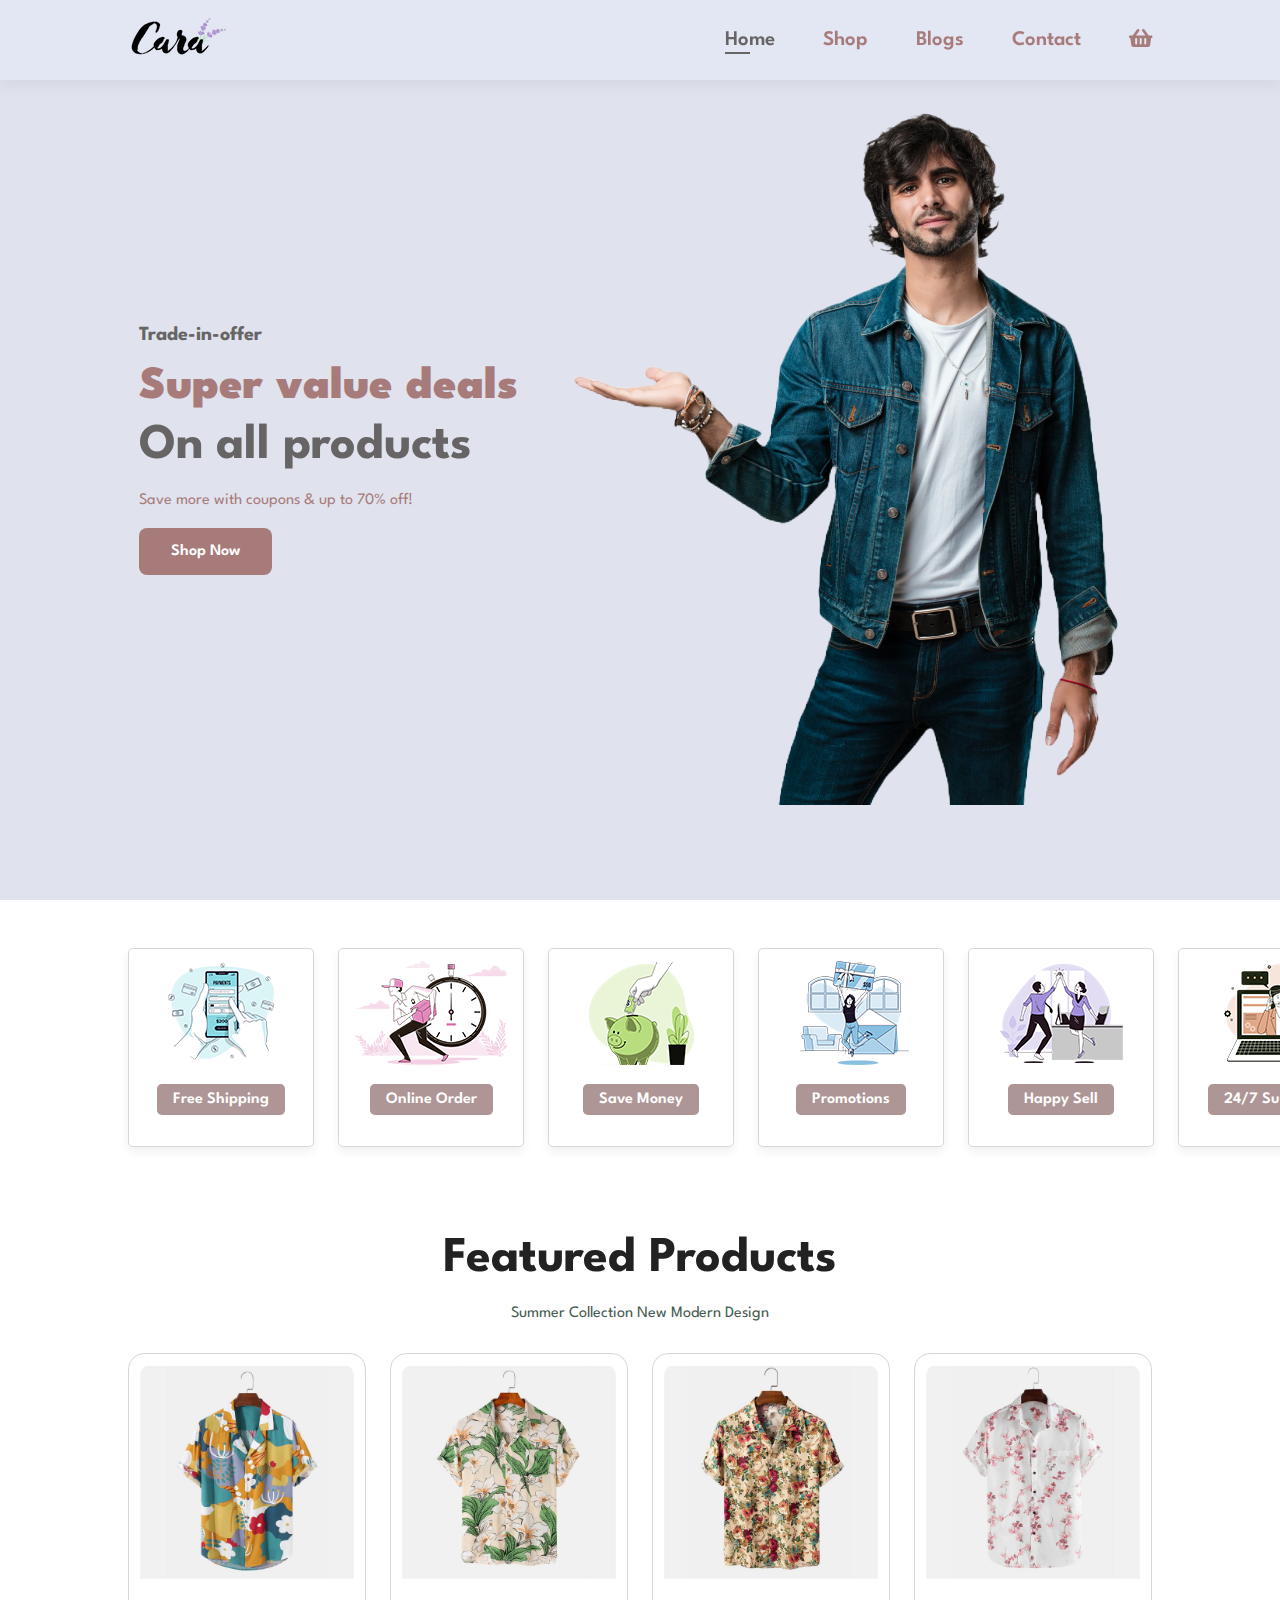
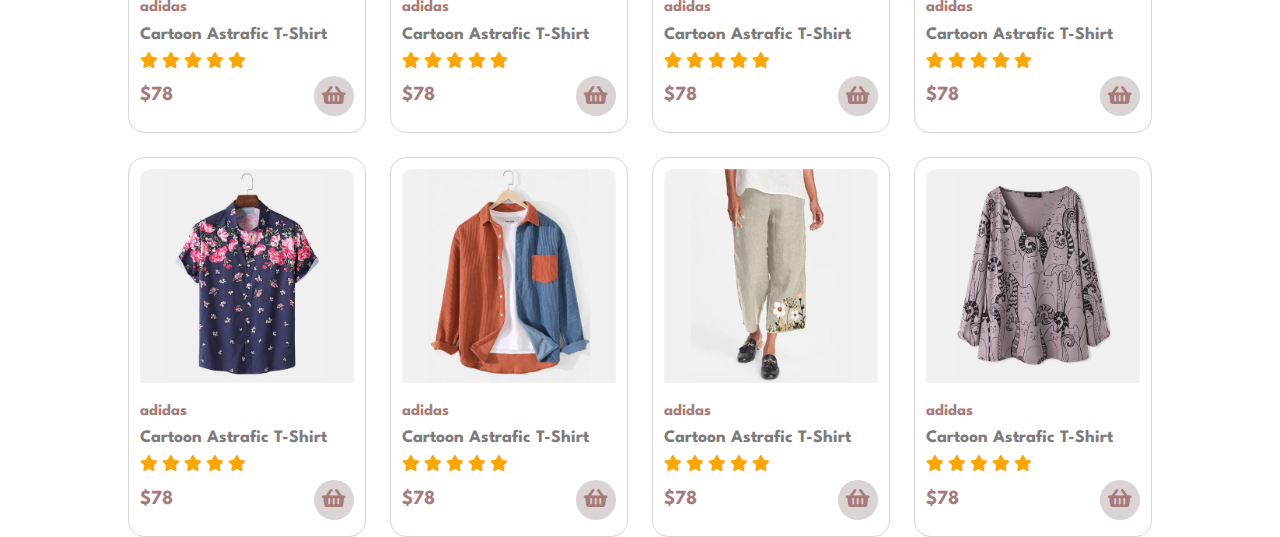
==== index.html @ 62808b03 "home page 50% design done" ====
<!DOCTYPE html>
<html lang="en">
  <head>
    <meta charset="UTF-8" />
    <meta name="viewport" content="width=device-width, initial-scale=1.0" />
    <title>Fancy Clothe</title>
    <link
      rel="stylesheet"
      href="https://use.fontawesome.com/releases/v5.15.4/css/all.css"
    />
    <link rel="stylesheet" href="style.css" />
  </head>
  <body>
    <nav id="navbar">
     <div class="navbar container"> <a href="index.html">
        <img class="logo" src="img/logo.png" alt="logo" />
      </a>
      <ul id="menu-items" class="menu-items">
        <li>
          <a class="active" href="index.html">Home</a>
        </li>
        <li>
          <a href="shop.html">Shop</a>
        </li>
        <li>
          <a href="blogs.html">Blogs</a>
        </li>
        <li>
          <a href="contact.html">Contact</a>
        </li>
        <li>
          <a href="cart.html"">
            <i class="fa fa-shopping-basket" aria-hidden="true">
            </i>
          </a>
        </li>
      </ul></div>
    </nav>
    <!-- Hero -->
    <section id="hero">
     <div class="hero container">
       <div class="hero-content">
        <h4>Trade-in-offer</h4>
        <h2>Super value deals</h2>
        <h1>On all products</h1>
        <p>Save more with coupons & up to 70% off!</p>
        <button>Shop Now</button>
      </div>
      <div class="hero-img">
        <img src="img/hero4.png" alt="">
      </div>
     </div>
    </section>

    <!-- Feature -->
    <section id="features" class="container">
      <div class="card">
        <img src="img/features/f1.png" alt="" srcset="">
        <p>Free Shipping</p>
      </div>
      <div class="card">
        <img src="img/features/f2.png" alt="" srcset="">
        <p>Online Order</p>
      </div>
      <div class="card">
        <img src="img/features/f3.png" alt="" srcset="">
        <p>Save Money</p>
      </div>
      <div class="card">
        <img src="img/features/f4.png" alt="" srcset="">
        <p>Promotions</p>
      </div>
      <div class="card">
        <img src="img/features/f5.png" alt="" srcset="">
        <p>Happy Sell</p>
      </div>
      <div class="card">
        <img src="img/features/f6.png" alt="" srcset="">
        <p>24/7 Support</p>
      </div>
    </section>

    <!-- features products -->
     <section id="featured-products" class="container">
      <h1>Featured Products</h1>
      <p>Summer Collection New Modern Design</p>
      <div class="products">
        <div class="product-card">
          <img src="img/products/f1.jpg" alt="" srcset="">
          <div class="details">
            <span>adidas</span>
            <h5>Cartoon Astrafic T-Shirt</h5>
            <div class="star">
              <i class="fas fa-star"></i>
              <i class="fas fa-star"></i>
              <i class="fas fa-star"></i>
              <i class="fas fa-star"></i>
              <i class="fas fa-star"></i>
            </div>
            <div class="price-addToCard">
              <h4>$78</h4>
              <a href="#"><i class="fa fa-shopping-basket"></i></a>
            </div>
          </div>
          
        </div>
        <div class="product-card">
          <img src="img/products/f2.jpg" alt="" srcset="">
          <div class="details">
            <span>adidas</span>
            <h5>Cartoon Astrafic T-Shirt</h5>
            <div class="star">
              <i class="fas fa-star"></i>
              <i class="fas fa-star"></i>
              <i class="fas fa-star"></i>
              <i class="fas fa-star"></i>
              <i class="fas fa-star"></i>
            </div>
            <div class="price-addToCard">
              <h4>$78</h4>
              <a href="#"><i class="fa fa-shopping-basket"></i></a>
            </div>
          </div>
          
        </div>
        <div class="product-card">
          <img src="img/products/f3.jpg" alt="" srcset="">
          <div class="details">
            <span>adidas</span>
            <h5>Cartoon Astrafic T-Shirt</h5>
            <div class="star">
              <i class="fas fa-star"></i>
              <i class="fas fa-star"></i>
              <i class="fas fa-star"></i>
              <i class="fas fa-star"></i>
              <i class="fas fa-star"></i>
            </div>
            <div class="price-addToCard">
              <h4>$78</h4>
              <a href="#"><i class="fa fa-shopping-basket"></i></a>
            </div>
          </div>
          
        </div>
        <div class="product-card">
          <img src="img/products/f4.jpg" alt="" srcset="">
          <div class="details">
            <span>adidas</span>
            <h5>Cartoon Astrafic T-Shirt</h5>
            <div class="star">
              <i class="fas fa-star"></i>
              <i class="fas fa-star"></i>
              <i class="fas fa-star"></i>
              <i class="fas fa-star"></i>
              <i class="fas fa-star"></i>
            </div>
            <div class="price-addToCard">
              <h4>$78</h4>
              <a href="#"><i class="fa fa-shopping-basket"></i></a>
            </div>
          </div>
          
        </div>
        <div class="product-card">
          <img src="img/products/f5.jpg" alt="" srcset="">
          <div class="details">
            <span>adidas</span>
            <h5>Cartoon Astrafic T-Shirt</h5>
            <div class="star">
              <i class="fas fa-star"></i>
              <i class="fas fa-star"></i>
              <i class="fas fa-star"></i>
              <i class="fas fa-star"></i>
              <i class="fas fa-star"></i>
            </div>
            <div class="price-addToCard">
              <h4>$78</h4>
              <a href="#"><i class="fa fa-shopping-basket"></i></a>
            </div>
          </div>
          
        </div>
        <div class="product-card">
          <img src="img/products/f6.jpg" alt="" srcset="">
          <div class="details">
            <span>adidas</span>
            <h5>Cartoon Astrafic T-Shirt</h5>
            <div class="star">
              <i class="fas fa-star"></i>
              <i class="fas fa-star"></i>
              <i class="fas fa-star"></i>
              <i class="fas fa-star"></i>
              <i class="fas fa-star"></i>
            </div>
            <div class="price-addToCard">
              <h4>$78</h4>
              <a href="#"><i class="fa fa-shopping-basket"></i></a>
            </div>
          </div>
          
        </div>
        <div class="product-card">
          <img src="img/products/f7.jpg" alt="" srcset="">
          <div class="details">
            <span>adidas</span>
            <h5>Cartoon Astrafic T-Shirt</h5>
            <div class="star">
              <i class="fas fa-star"></i>
              <i class="fas fa-star"></i>
              <i class="fas fa-star"></i>
              <i class="fas fa-star"></i>
              <i class="fas fa-star"></i>
            </div>
            <div class="price-addToCard">
              <h4>$78</h4>
              <a href="#"><i class="fa fa-shopping-basket"></i></a>
            </div>
          </div>
          
        </div>
        <div class="product-card">
          <img src="img/products/f8.jpg" alt="" srcset="">
          <div class="details">
            <span>adidas</span>
            <h5>Cartoon Astrafic T-Shirt</h5>
            <div class="star">
              <i class="fas fa-star"></i>
              <i class="fas fa-star"></i>
              <i class="fas fa-star"></i>
              <i class="fas fa-star"></i>
              <i class="fas fa-star"></i>
            </div>
            <div class="price-addToCard">
              <h4>$78</h4>
              <a href="#"><i class="fa fa-shopping-basket"></i></a>
            </div>
          </div>
          
        </div>
      </div>
     </section>
     


    <script src="script.js"></script>
  </body>
</html>
---- style.css ----
@import url("https://fonts.googleapis.com/css2?family=Spartan:wght@100;200;300;400;500;600;700;800;900&display=swap");

:root {
  --lg-weight: 80%;
  --md-weight: 88%;
  --sm-weight: 96%;
}

* {
  margin: 0;
  padding: 0;
  box-sizing: border-box;
  font-family: "Spartan", sans-serif;
}

html {
  scroll-behavior: smooth;
}

/* Global Styles */

h1 {
  font-size: 50px;
  line-height: 64px;
  color: #222;
}

h2 {
  font-size: 46px;
  line-height: 54px;
  color: #222;
}

h4 {
  font-size: 20px;
  color: #222;
}

h6 {
  font-weight: 700;
  font-size: 12px;
}

p {
  font-size: 16px;
  color: #465b52;
  margin: 15px 0 20px 0;
}
a {
  text-decoration: none;
}
li {
  list-style: none;
  cursor: pointer;
}

body {
  width: 100%;
}

.container {
  width: var(--lg-weight);
  margin: auto;
}

/* Navbar Styles Start */
#navbar {
  position: fixed;
  top: 0;
  left: 0;
  width: 100%;
  z-index: 999;
  background: #e3e6f3;
  box-shadow: 0 5px 15px rgba(0, 0, 0, 0.06);
}
.navbar {
  display: flex;
  align-items: center;
  justify-content: space-between;
  height: 5rem;
}
.navbar .menu-items {
  display: flex;
  align-items: center;
  justify-content: center;
  gap: 3rem;
}
.menu-items li a {
  font-size: 1.3rem;
  font-weight: 600;
  color: #a87b7b;
  transition: 0.5s ease;
  position: relative;
}
.menu-items li a:hover,
.menu-items li a.active {
  color: #666464;
}
.menu-items li a.active::after,
.menu-items li a:hover::after {
  content: "";
  width: 50%;
  height: 2px;
  background: #666464;
  position: absolute;
  bottom: -4px;
  left: 0;
}

/* Navbar Styles End */

/* Hero Styles Start */
#hero {
  background: #e0e3ee;
}
.hero {
  display: flex;
  align-items: center;
  justify-content: space-around;
  height: 100vh;
}
.hero-content h4 {
  color: #666464;
}
.hero-content h2 {
  color: #a87b7b;
  font-weight: 900;
  margin-top: 1rem;
}
.hero-content h1 {
  color: #666464;
  font-weight: 700;
}
.hero-content p {
  color: #a87b7b;
}
.hero-content button {
  background: #a87b7b;
  color: #fff;
  padding: 1rem 2rem;
  border: none;
  outline: none;
  border-radius: 0.5rem;
  font-size: 1rem;
  font-weight: 600;
  cursor: pointer;
}
/* Hero Styles End */

/* features Styles start */

/* #features {
  display: flex;
  align-items: center;
  justify-content: space-between;
  margin-top: 3rem;
} */

#features {
  display: grid;
  grid-template-columns: repeat(6, 1fr);
  align-items: center;
  margin-top: 3rem;
  gap: 1.5rem;
}

.card {
  border: #dad4d4 1px solid;
  padding: 0.7rem 1rem;
  border-radius: 0.3rem;
  box-shadow: 0 5px 10px rgba(0, 0, 0, 0.06);
  text-align: center;
}

.card:hover {
  background: #a87b7b;
  transition: 0.7s ease-in-out;
  box-shadow: none;
}

.card p {
  background: #af9696;
  padding: 0.5rem 1rem;
  color: #fff;
  font-weight: 600;
  border-radius: 0.3rem;
  display: inline-block;
}

/* features Styles End */

/* features products  start*/
#featured-products {
  margin-top: 5rem;
  text-align: center;
}
#featured-products .products {
  display: grid;
  grid-template-columns: repeat(4, 1fr);
  gap: 1.5rem;
  margin-top: 2rem;
}

#featured-products .product-card {
  border: 1px solid #dad4d4;
  border-radius: 1rem;
}
#featured-products .product-card:hover {
  box-shadow: 0 5px 10px rgba(0, 0, 0, 0.06);
}
#featured-products .product-card img {
  width: 100%;
  padding: 0.7rem;
  border-radius: 1.3rem 1.3rem 0 0;
}
.product-card .details {
  text-align: start;
  padding: 0 0.7rem 1rem;
  line-height: 1.7rem;
}
.product-card .details span {
  color: #a87b7b;
  font-size: 1rem;
  font-weight: 700;
}
.product-card .details h5 {
  color: #7e7b7b;
  font-size: 1.1rem;
  font-weight: 700;
}
.product-card .details .star {
  color: orange;
}
.product-card .details .price-addToCard {
  display: flex;
  justify-content: space-between;
  align-items: center;
  font-size: 1.3rem;
}
.product-card .details .price-addToCard h4 {
  color: #a87b7b;
}
.product-card .details .price-addToCard a i {
  background: #dad4d4;
  color: #a87b7b;
  padding: 1rem;
  width: 2.5rem;
  height: 2.5rem;
  display: grid;
  place-content: center;
  border-radius: 50%;
}

/* features products  end*/
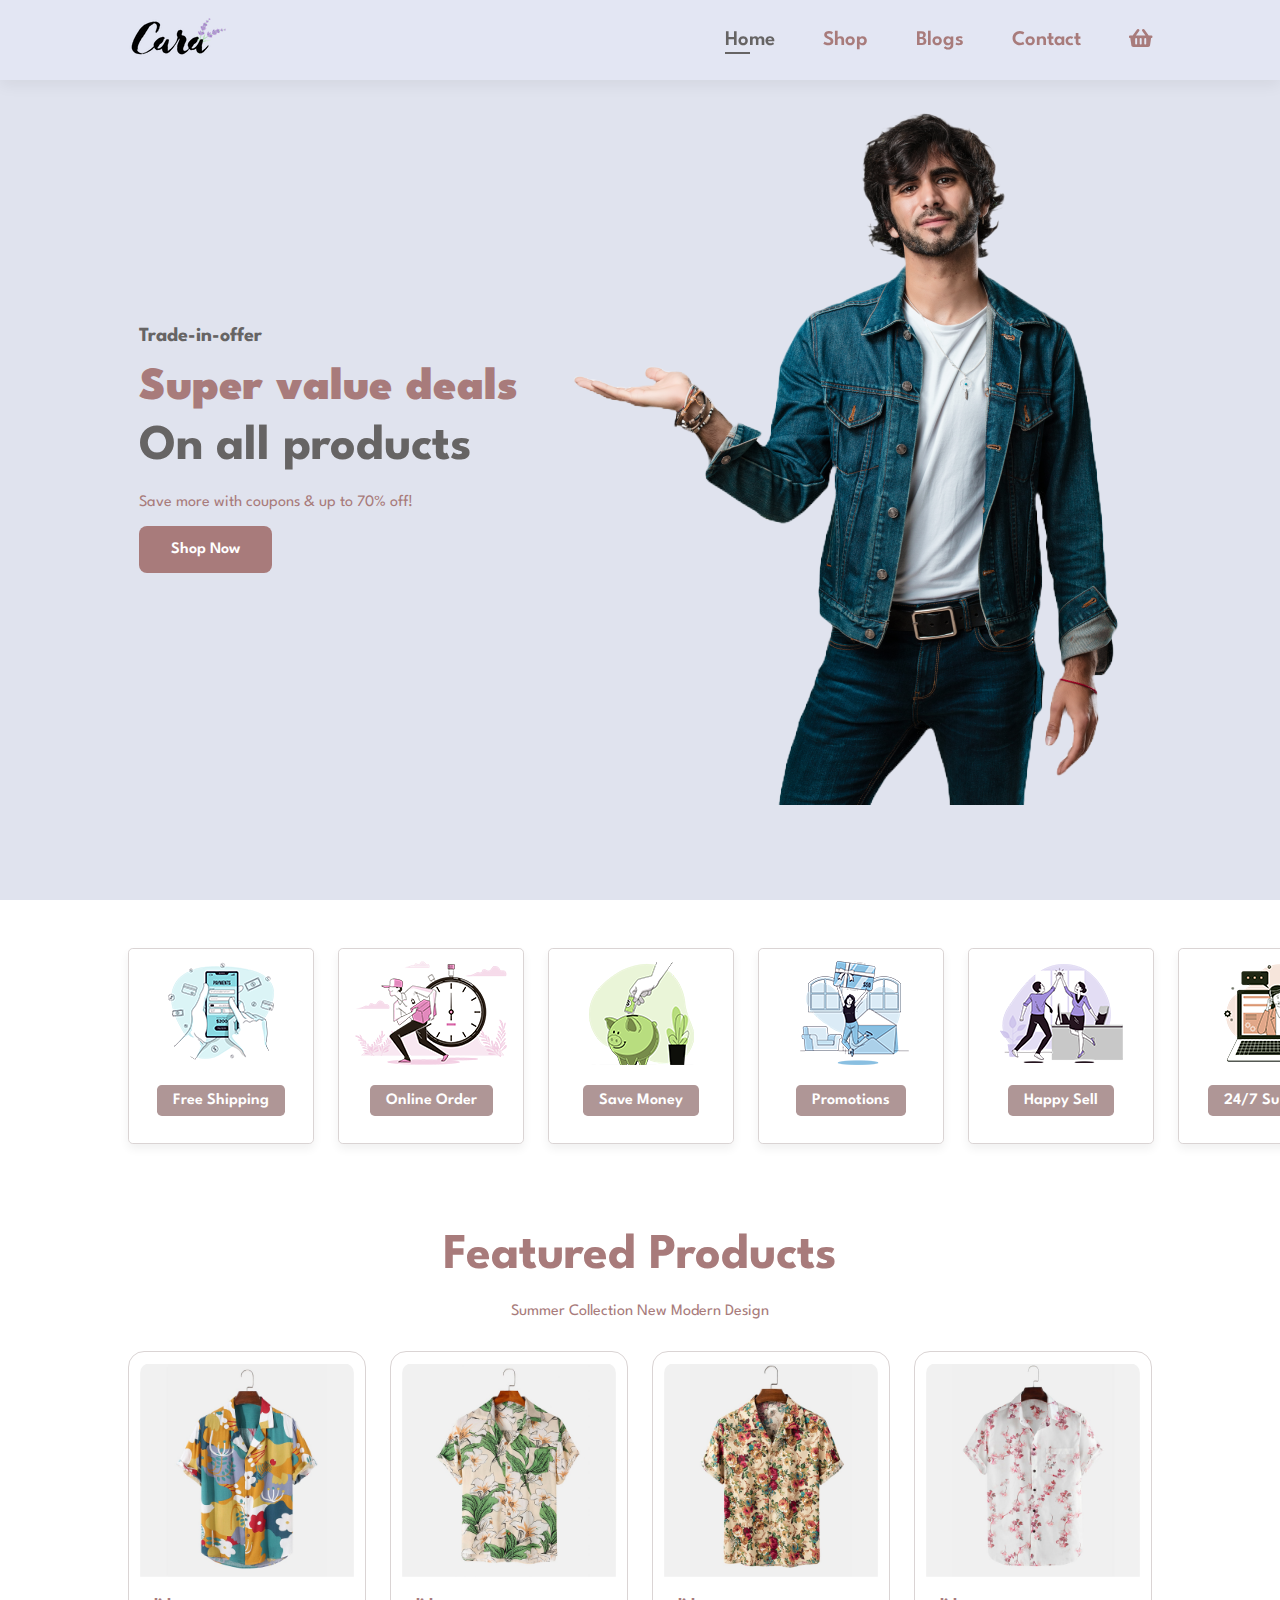
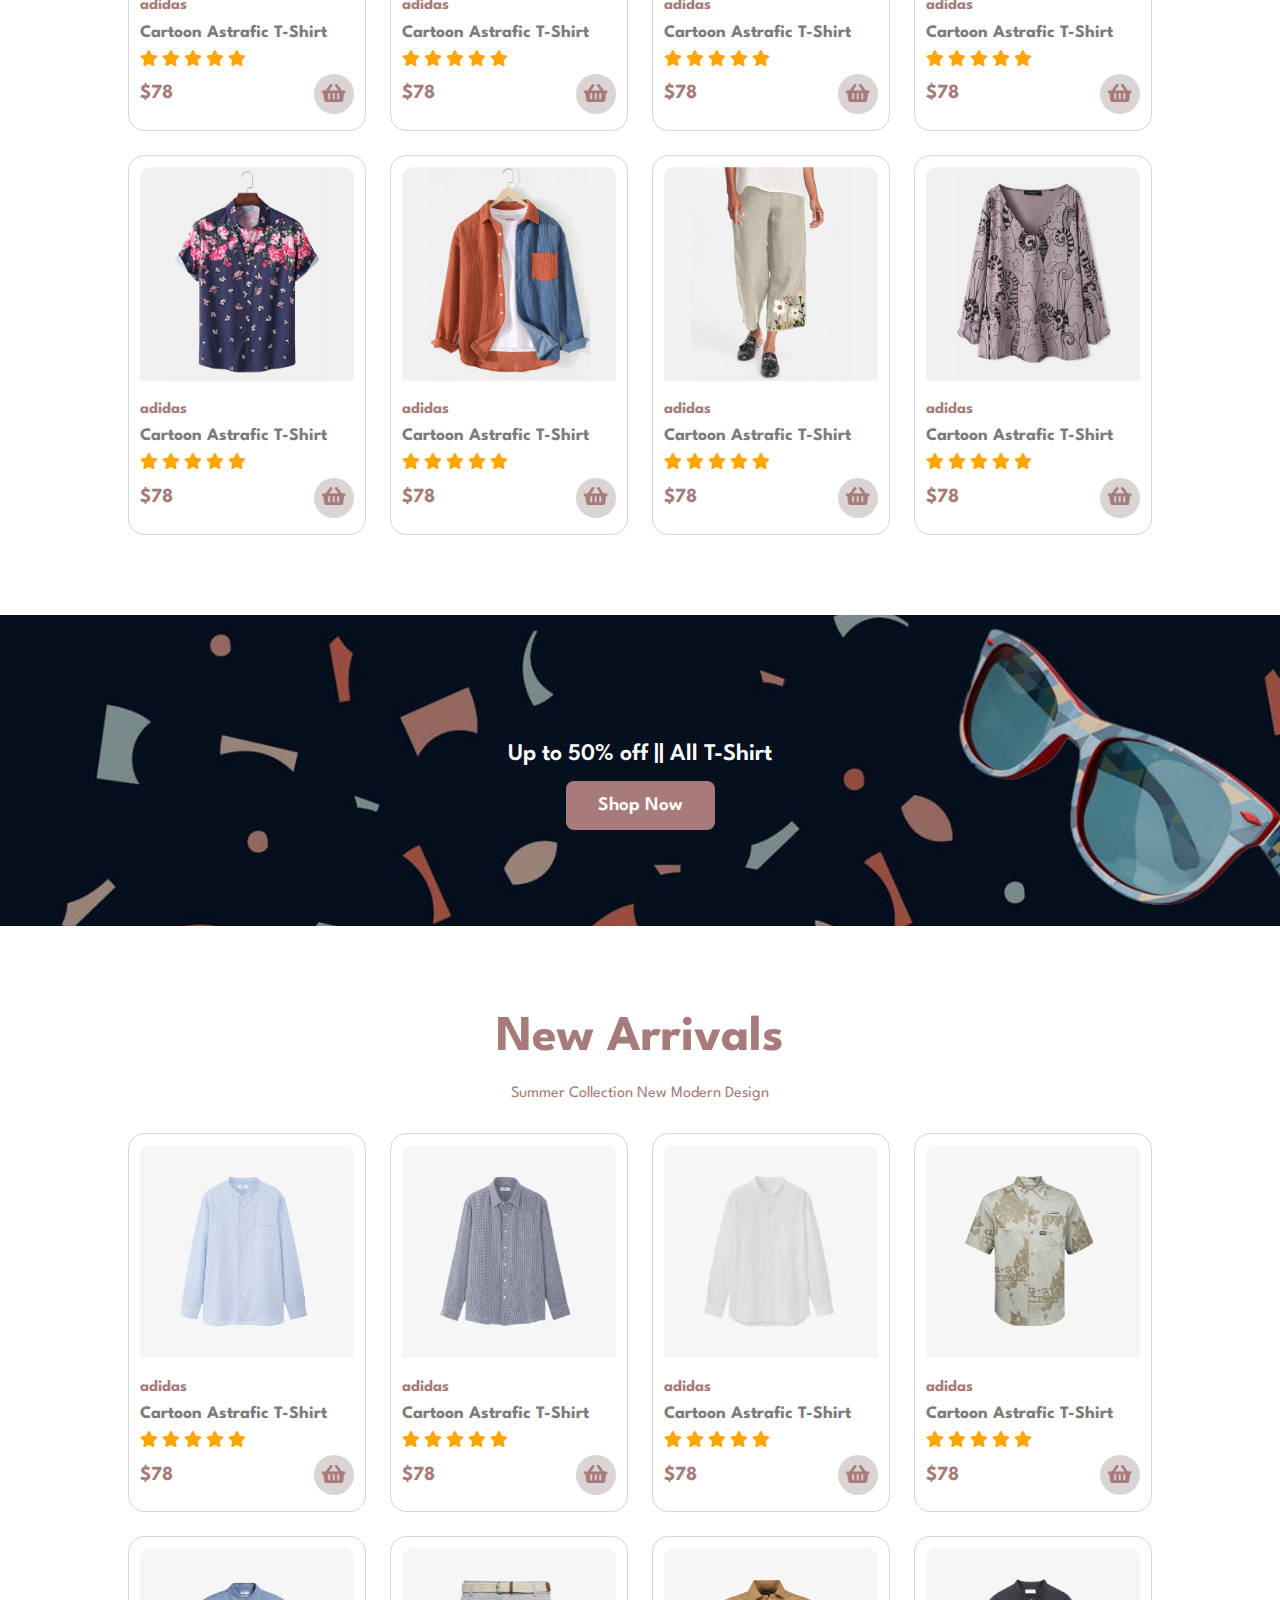
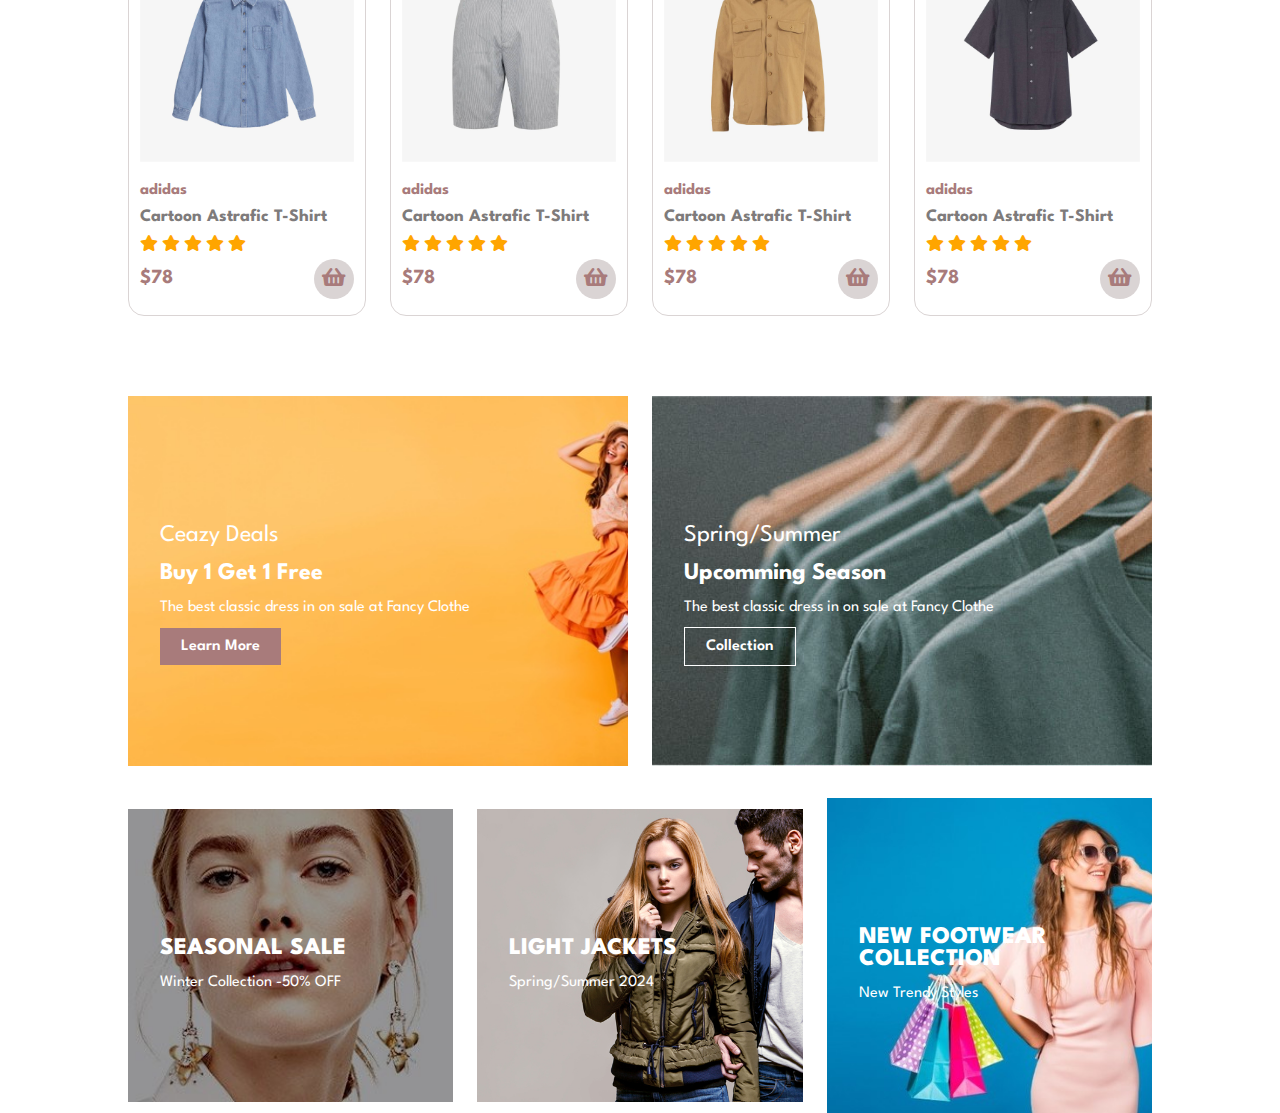
==== commit af47ff1a: "deals & banner done" ====
--- a/index.html
+++ b/index.html
@@ -239,7 +239,214 @@
         </div>
       </div>
      </section>
-     
+
+     <!-- CTA -->
+
+     <section id="CTA">
+      <p>Up to 50% off || All T-Shirt</p>
+      <a href="#" class="cta-btn">Shop Now</a>
+      </section>
+
+      <!-- New Arrivals  -->
+
+       <section id="new-arrivals-products" class="container">
+      <h1>New Arrivals</h1>
+      <p>Summer Collection New Modern Design</p>
+      <div class="products">
+        <div class="product-card">
+          <img src="img/products/n1.jpg" alt="" srcset="">
+          <div class="details">
+            <span>adidas</span>
+            <h5>Cartoon Astrafic T-Shirt</h5>
+            <div class="star">
+              <i class="fas fa-star"></i>
+              <i class="fas fa-star"></i>
+              <i class="fas fa-star"></i>
+              <i class="fas fa-star"></i>
+              <i class="fas fa-star"></i>
+            </div>
+            <div class="price-addToCard">
+              <h4>$78</h4>
+              <a href="#"><i class="fa fa-shopping-basket"></i></a>
+            </div>
+          </div>
+          
+        </div>
+        <div class="product-card">
+          <img src="img/products/n2.jpg" alt="" srcset="">
+          <div class="details">
+            <span>adidas</span>
+            <h5>Cartoon Astrafic T-Shirt</h5>
+            <div class="star">
+              <i class="fas fa-star"></i>
+              <i class="fas fa-star"></i>
+              <i class="fas fa-star"></i>
+              <i class="fas fa-star"></i>
+              <i class="fas fa-star"></i>
+            </div>
+            <div class="price-addToCard">
+              <h4>$78</h4>
+              <a href="#"><i class="fa fa-shopping-basket"></i></a>
+            </div>
+          </div>
+          
+        </div>
+        <div class="product-card">
+          <img src="img/products/n3.jpg" alt="" srcset="">
+          <div class="details">
+            <span>adidas</span>
+            <h5>Cartoon Astrafic T-Shirt</h5>
+            <div class="star">
+              <i class="fas fa-star"></i>
+              <i class="fas fa-star"></i>
+              <i class="fas fa-star"></i>
+              <i class="fas fa-star"></i>
+              <i class="fas fa-star"></i>
+            </div>
+            <div class="price-addToCard">
+              <h4>$78</h4>
+              <a href="#"><i class="fa fa-shopping-basket"></i></a>
+            </div>
+          </div>
+          
+        </div>
+        <div class="product-card">
+          <img src="img/products/n4.jpg" alt="" srcset="">
+          <div class="details">
+            <span>adidas</span>
+            <h5>Cartoon Astrafic T-Shirt</h5>
+            <div class="star">
+              <i class="fas fa-star"></i>
+              <i class="fas fa-star"></i>
+              <i class="fas fa-star"></i>
+              <i class="fas fa-star"></i>
+              <i class="fas fa-star"></i>
+            </div>
+            <div class="price-addToCard">
+              <h4>$78</h4>
+              <a href="#"><i class="fa fa-shopping-basket"></i></a>
+            </div>
+          </div>
+          
+        </div>
+        <div class="product-card">
+          <img src="img/products/n5.jpg" alt="" srcset="">
+          <div class="details">
+            <span>adidas</span>
+            <h5>Cartoon Astrafic T-Shirt</h5>
+            <div class="star">
+              <i class="fas fa-star"></i>
+              <i class="fas fa-star"></i>
+              <i class="fas fa-star"></i>
+              <i class="fas fa-star"></i>
+              <i class="fas fa-star"></i>
+            </div>
+            <div class="price-addToCard">
+              <h4>$78</h4>
+              <a href="#"><i class="fa fa-shopping-basket"></i></a>
+            </div>
+          </div>
+          
+        </div>
+        <div class="product-card">
+          <img src="img/products/n6.jpg" alt="" srcset="">
+          <div class="details">
+            <span>adidas</span>
+            <h5>Cartoon Astrafic T-Shirt</h5>
+            <div class="star">
+              <i class="fas fa-star"></i>
+              <i class="fas fa-star"></i>
+              <i class="fas fa-star"></i>
+              <i class="fas fa-star"></i>
+              <i class="fas fa-star"></i>
+            </div>
+            <div class="price-addToCard">
+              <h4>$78</h4>
+              <a href="#"><i class="fa fa-shopping-basket"></i></a>
+            </div>
+          </div>
+          
+        </div>
+        <div class="product-card">
+          <img src="img/products/n7.jpg" alt="" srcset="">
+          <div class="details">
+            <span>adidas</span>
+            <h5>Cartoon Astrafic T-Shirt</h5>
+            <div class="star">
+              <i class="fas fa-star"></i>
+              <i class="fas fa-star"></i>
+              <i class="fas fa-star"></i>
+              <i class="fas fa-star"></i>
+              <i class="fas fa-star"></i>
+            </div>
+            <div class="price-addToCard">
+              <h4>$78</h4>
+              <a href="#"><i class="fa fa-shopping-basket"></i></a>
+            </div>
+          </div>
+          
+        </div>
+        <div class="product-card">
+          <img src="img/products/n8.jpg" alt="" srcset="">
+          <div class="details">
+            <span>adidas</span>
+            <h5>Cartoon Astrafic T-Shirt</h5>
+            <div class="star">
+              <i class="fas fa-star"></i>
+              <i class="fas fa-star"></i>
+              <i class="fas fa-star"></i>
+              <i class="fas fa-star"></i>
+              <i class="fas fa-star"></i>
+            </div>
+            <div class="price-addToCard">
+              <h4>$78</h4>
+              <a href="#"><i class="fa fa-shopping-basket"></i></a>
+            </div>
+          </div>
+          
+        </div>
+      </div>
+     </section>
+
+     <!-- deals & banners -->
+
+     <section class="deals-banners container">
+      <div class="deals">
+        <div class="deal1">
+          <p>Ceazy Deals</p>
+          <h5>Buy 1 Get 1 Free</h5>
+          <span>The best classic dress in on sale at Fancy Clothe</span>
+          <a href="#">Learn More</a>
+        </div>
+        <div class="deal2">
+          <p>Spring/Summer</p>
+          <h5>Upcomming Season</h5>
+          <span>The best classic dress in on sale at Fancy Clothe</span>
+          <a href="#">Collection</a>
+        </div>
+      </div>
+
+      <div class="banners">
+        <div class="banner1">
+          <p>SEASONAL SALE</p>
+          <span>Winter Collection -50% OFF</span>
+
+        </div>
+        <div class="banner2">
+          <p>LIGHT JACKETS</p>
+        <span>Spring/Summer 2024 </span>
+
+        </div>
+        <div class="banner3">
+          <p>NEW FOOTWEAR COLLECTION</p>
+          <span>New Trendy Styles</span>
+        </div>
+
+      </div>
+
+
+     </section>
+
 
 
     <script src="script.js"></script>
--- a/style.css
+++ b/style.css
@@ -22,18 +22,15 @@
 h1 {
   font-size: 50px;
   line-height: 64px;
-  color: #222;
 }
 
 h2 {
   font-size: 46px;
   line-height: 54px;
-  color: #222;
 }
 
 h4 {
   font-size: 20px;
-  color: #222;
 }
 
 h6 {
@@ -42,9 +39,7 @@
 }
 
 p {
-  font-size: 16px;
-  color: #465b52;
-  margin: 15px 0 20px 0;
+  margin: 1rem 0 1rem 0;
 }
 a {
   text-decoration: none;
@@ -189,26 +184,37 @@
 
 /* features Styles End */
 
-/* features products  start*/
-#featured-products {
+/* features products & new-arrivals products start*/
+#featured-products,
+#new-arrivals-products {
   margin-top: 5rem;
   text-align: center;
 }
-#featured-products .products {
+#featured-products h1,
+p,
+#new-arrivals-products h1,
+p {
+  color: #a87b7b;
+}
+#featured-products .products,
+#new-arrivals-products .products {
   display: grid;
   grid-template-columns: repeat(4, 1fr);
   gap: 1.5rem;
   margin-top: 2rem;
 }
 
-#featured-products .product-card {
+#featured-products .product-card,
+#new-arrivals-products .product-card {
   border: 1px solid #dad4d4;
   border-radius: 1rem;
 }
-#featured-products .product-card:hover {
+#featured-products .product-card:hover,
+#new-arrivals-products .product-card:hover {
   box-shadow: 0 5px 10px rgba(0, 0, 0, 0.06);
 }
-#featured-products .product-card img {
+#featured-products .product-card img,
+#new-arrivals-products .product-card img {
   width: 100%;
   padding: 0.7rem;
   border-radius: 1.3rem 1.3rem 0 0;
@@ -250,5 +256,122 @@
   place-content: center;
   border-radius: 50%;
 }
-
-/* features products  end*/
+.product-card .details .price-addToCard a i:hover {
+  background: #a87b7b;
+  color: #fff;
+}
+
+/* features products & new-arrivals products  end*/
+
+/* CTA Styles start */
+
+#CTA {
+  margin-top: 5rem;
+  background: url(img/banner/b2.jpg) no-repeat;
+  background-size: cover;
+  background-position: center;
+  text-align: center;
+  padding: 7rem 0;
+}
+#CTA p {
+  color: #fff;
+  font-size: 1.5rem;
+  font-weight: 600;
+  margin-bottom: 2rem;
+}
+#CTA .cta-btn {
+  background: #a87b7b;
+  color: #fff;
+  padding: 1rem 2rem;
+  border: none;
+  outline: none;
+  border-radius: 0.5rem;
+  font-size: 1.2rem;
+  font-weight: 600;
+  cursor: pointer;
+}
+#CTA .cta-btn:hover {
+  background: #fff;
+  color: #a87b7b;
+}
+/* CTA Styles End */
+
+/* deals & banners */
+
+.deals-banners .deals {
+  display: grid;
+  grid-template-columns: repeat(2, 1fr);
+  gap: 1.5rem;
+  margin-top: 5rem;
+  color: #fff;
+}
+.deals-banners .deals p {
+  color: #fff;
+  font-size: 1.5rem;
+}
+.deals-banners .deals h5 {
+  font-size: 1.5rem;
+  font-weight: 700;
+  margin-bottom: 1rem;
+}
+.deals-banners .deals span {
+  display: block;
+  margin-bottom: 1.5rem;
+}
+.deals-banners .deals a {
+  color: #fff;
+  font-weight: 600;
+}
+.deals-banners .deal1 {
+  background: url(img/banner/b17.jpg) no-repeat;
+  background-size: cover;
+  padding: 7rem 2rem;
+}
+.deals-banners .deal1 a {
+  background: #a87b7b;
+  padding: 0.7rem 1.3rem;
+}
+.deals-banners .deal2 {
+  background: url(img/banner/b10.jpg) no-repeat;
+  background-size: cover;
+  padding: 7rem 2rem;
+}
+.deals-banners .deal2 a {
+  padding: 0.7rem 1.3rem;
+  border: 1px solid #fff;
+}
+.deals-banners .banners {
+  display: flex;
+  align-items: center;
+  gap: 1.5rem;
+  margin-top: 2rem;
+  color: #fff;
+}
+.deals-banners .banners p {
+  font-size: 1.5rem;
+  font-weight: 800;
+  color: #fff;
+}
+.deals-banners .banners .banner1 {
+  background: url(img/banner/b7.jpg) no-repeat;
+  background-size: cover;
+  background-position: center;
+  padding: 7rem 2rem;
+  width: 100%;
+}
+.deals-banners .banners .banner2 {
+  background: url(img/banner/b4.jpg) no-repeat;
+  background-size: cover;
+  background-position: center;
+  padding: 7rem 2rem;
+  width: 100%;
+}
+.deals-banners .banners .banner3 {
+  background: url(img/banner/b18.jpg) no-repeat;
+  background-size: cover;
+  background-position: center;
+  padding: 7rem 2rem;
+  width: 100%;
+}
+
+/* deals & banners end */
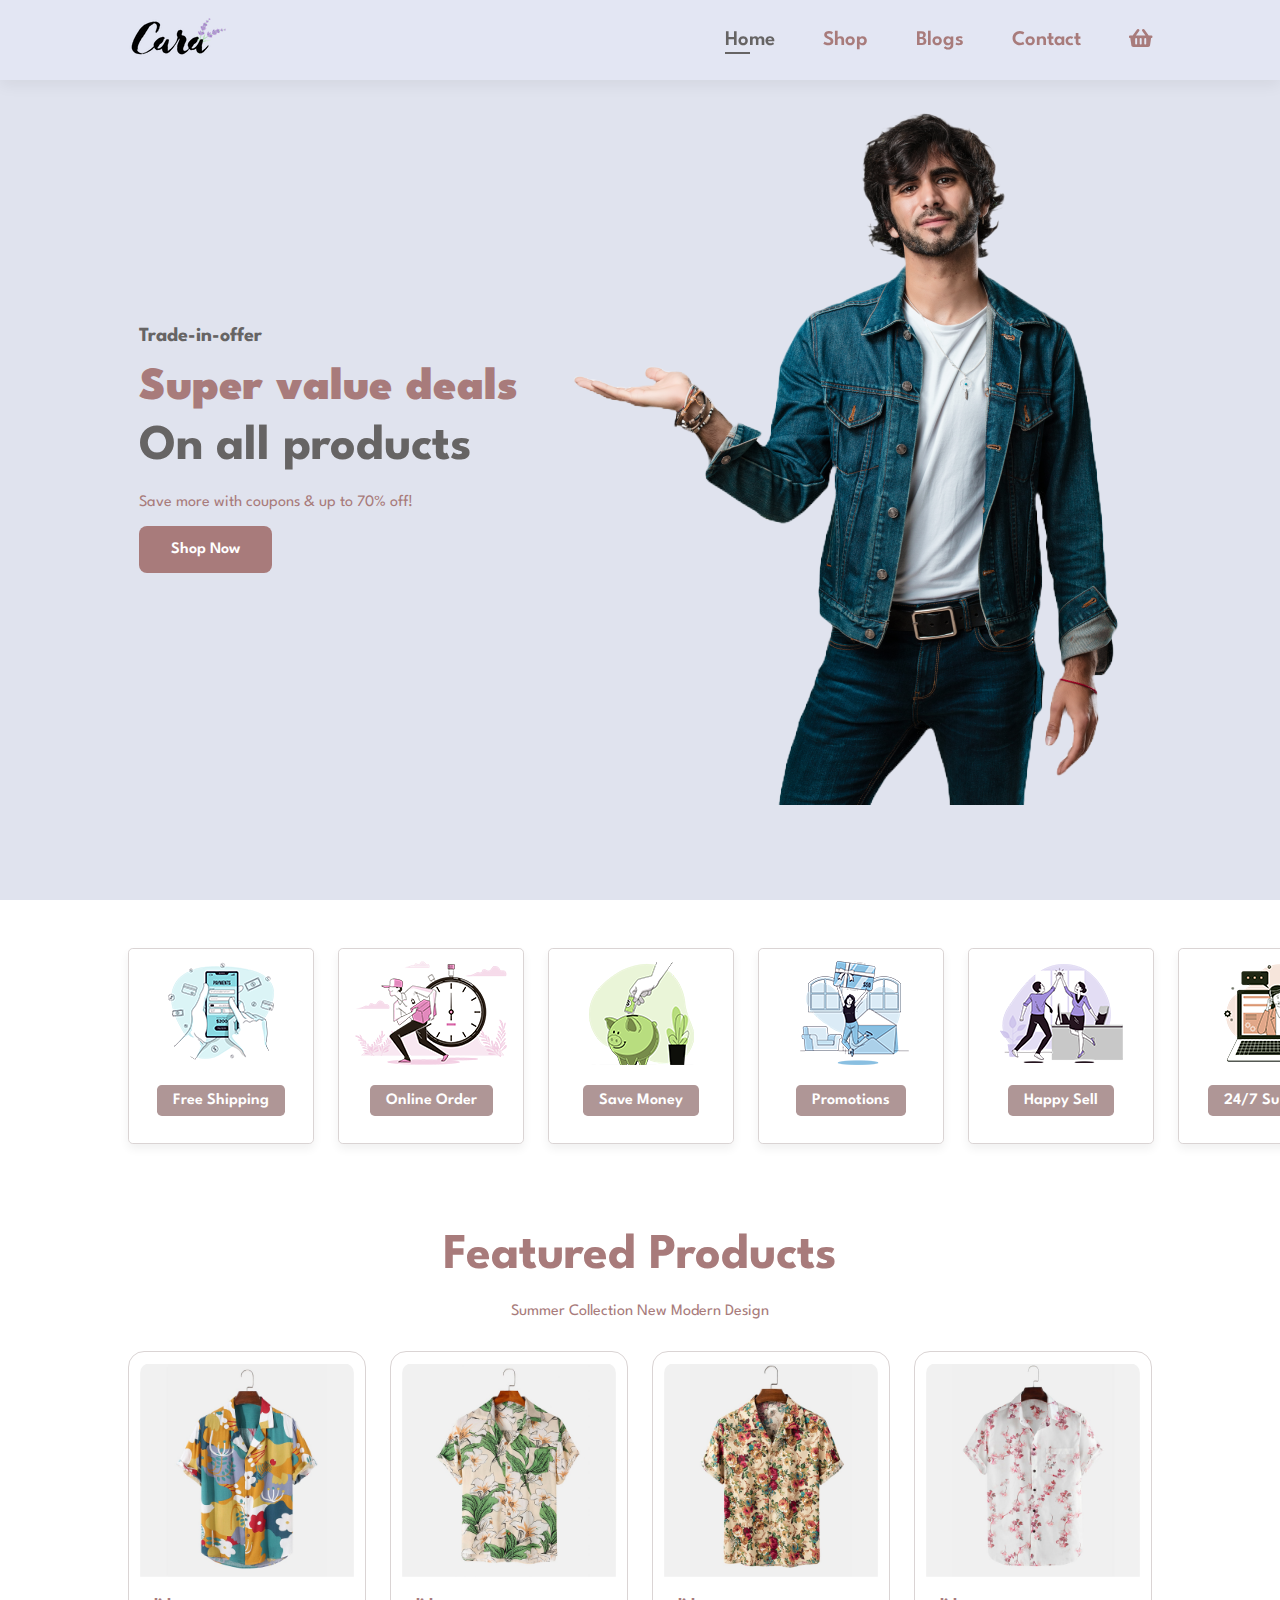
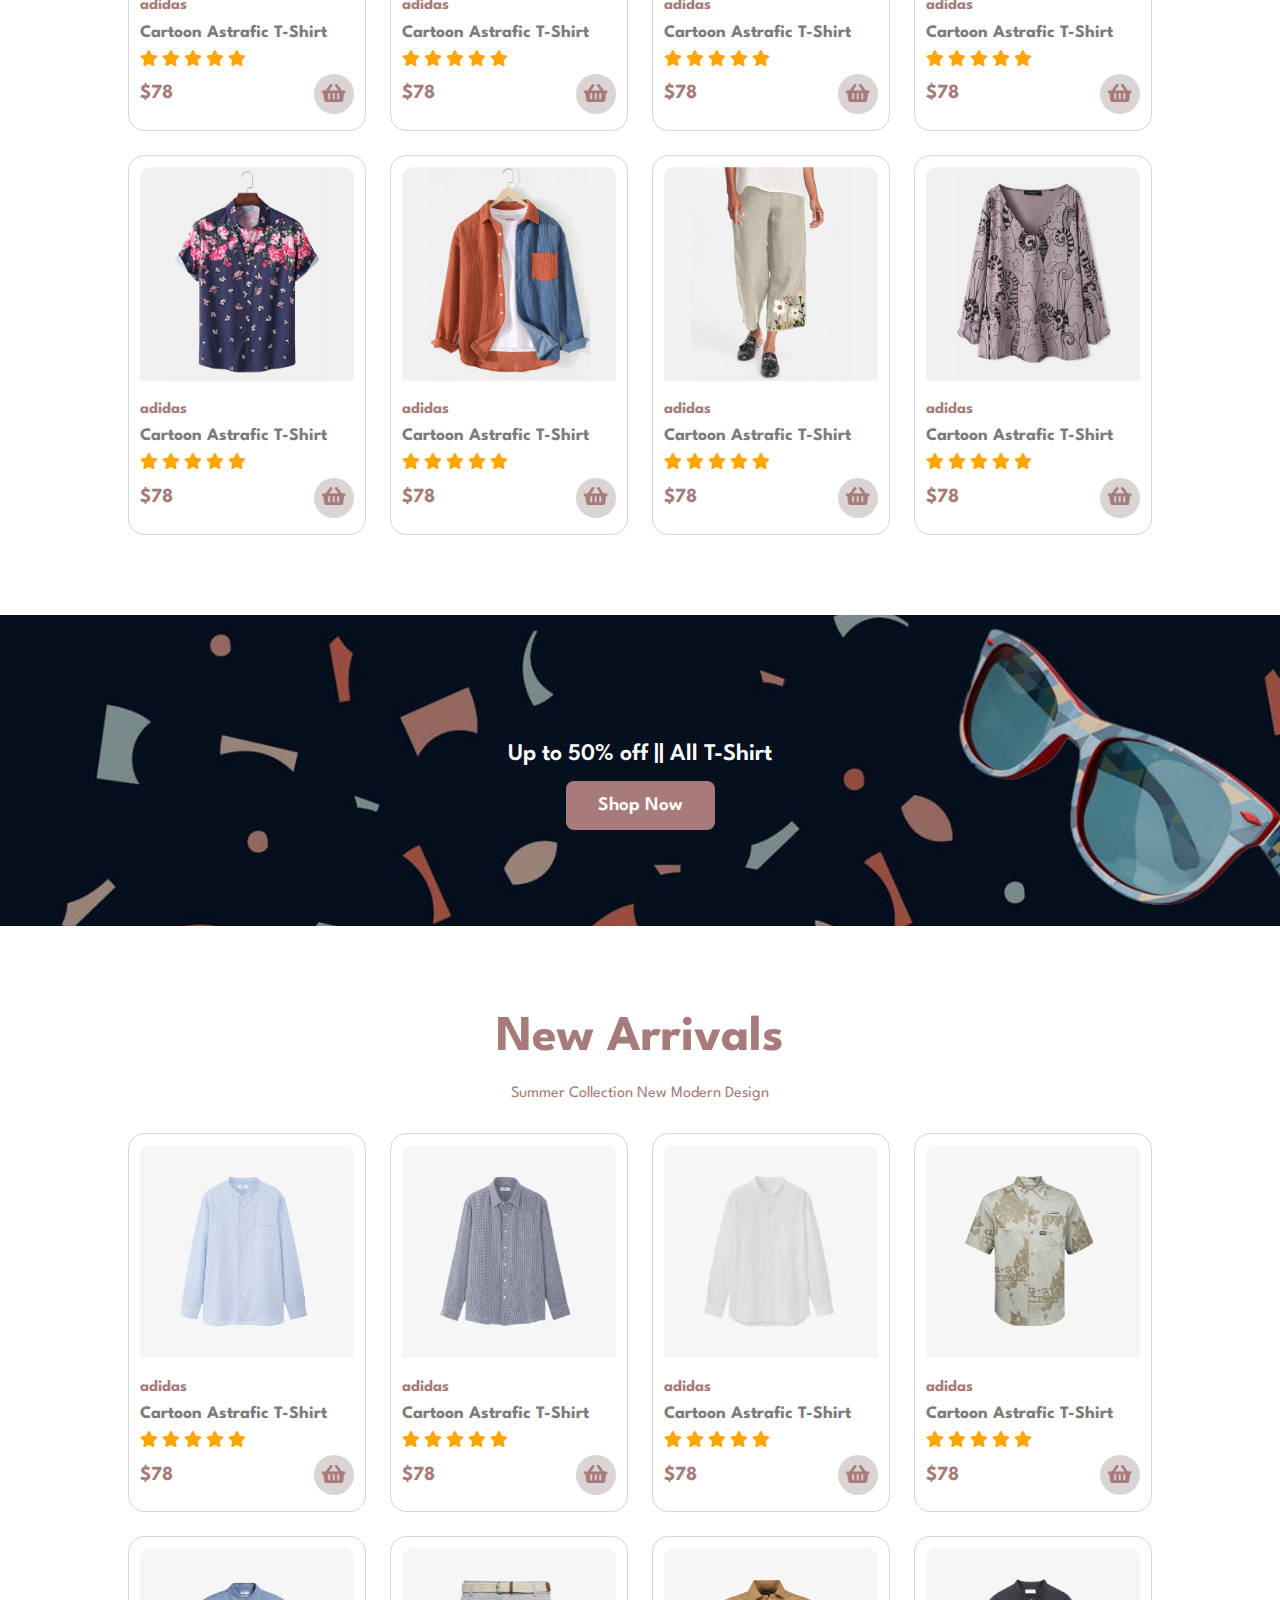
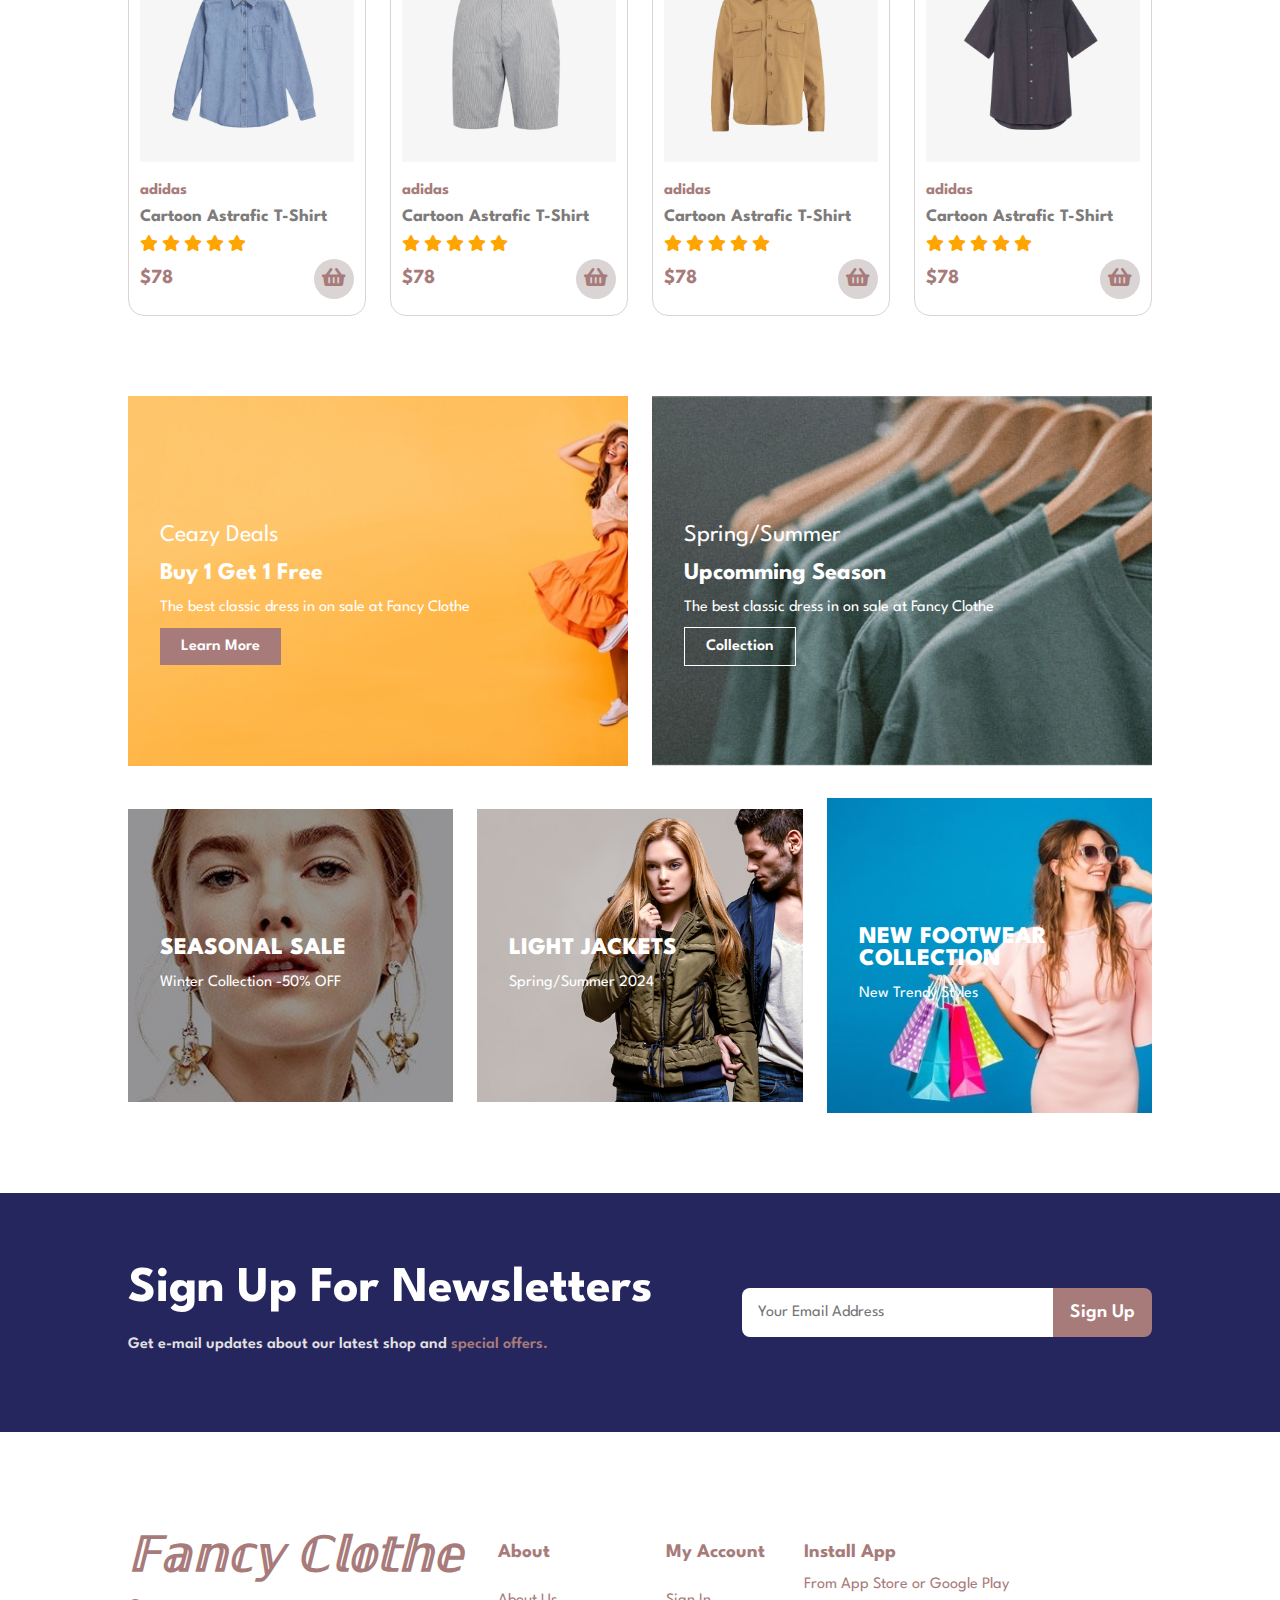
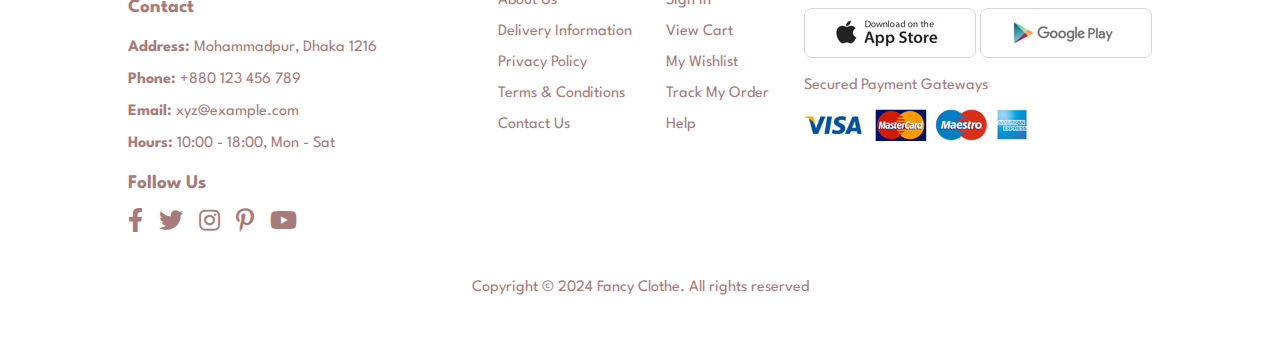
==== commit f4a88c4b: "home page done" ====
--- a/index.html
+++ b/index.html
@@ -12,405 +12,390 @@
   </head>
   <body>
     <nav id="navbar">
-     <div class="navbar container"> <a href="index.html">
-        <img class="logo" src="img/logo.png" alt="logo" />
-      </a>
-      <ul id="menu-items" class="menu-items">
-        <li>
-          <a class="active" href="index.html">Home</a>
-        </li>
-        <li>
-          <a href="shop.html">Shop</a>
-        </li>
-        <li>
-          <a href="blogs.html">Blogs</a>
-        </li>
-        <li>
-          <a href="contact.html">Contact</a>
-        </li>
-        <li>
-          <a href="cart.html"">
-            <i class="fa fa-shopping-basket" aria-hidden="true">
-            </i>
-          </a>
-        </li>
-      </ul></div>
+      <div class="navbar container">
+        <a href="index.html">
+          <img class="logo" src="img/logo.png" alt="logo" />
+        </a>
+        <ul id="menu-items" class="menu-items">
+          <li>
+            <a class="active" href="index.html">Home</a>
+          </li>
+          <li>
+            <a href="shop.html">Shop</a>
+          </li>
+          <li>
+            <a href="blogs.html">Blogs</a>
+          </li>
+          <li>
+            <a href="contact.html">Contact</a>
+          </li>
+          <li>
+            <a href="cart.html">
+              <i class="fa fa-shopping-basket" aria-hidden="true"> </i>
+            </a>
+          </li>
+        </ul>
+      </div>
     </nav>
     <!-- Hero -->
     <section id="hero">
-     <div class="hero container">
-       <div class="hero-content">
-        <h4>Trade-in-offer</h4>
-        <h2>Super value deals</h2>
-        <h1>On all products</h1>
-        <p>Save more with coupons & up to 70% off!</p>
-        <button>Shop Now</button>
-      </div>
-      <div class="hero-img">
-        <img src="img/hero4.png" alt="">
-      </div>
-     </div>
+      <div class="hero container">
+        <div class="hero-content">
+          <h4>Trade-in-offer</h4>
+          <h2>Super value deals</h2>
+          <h1>On all products</h1>
+          <p>Save more with coupons & up to 70% off!</p>
+          <button>Shop Now</button>
+        </div>
+        <div class="hero-img">
+          <img src="img/hero4.png" alt="" />
+        </div>
+      </div>
     </section>
 
     <!-- Feature -->
     <section id="features" class="container">
       <div class="card">
-        <img src="img/features/f1.png" alt="" srcset="">
+        <img src="img/features/f1.png" alt="" srcset="" />
         <p>Free Shipping</p>
       </div>
       <div class="card">
-        <img src="img/features/f2.png" alt="" srcset="">
+        <img src="img/features/f2.png" alt="" srcset="" />
         <p>Online Order</p>
       </div>
       <div class="card">
-        <img src="img/features/f3.png" alt="" srcset="">
+        <img src="img/features/f3.png" alt="" srcset="" />
         <p>Save Money</p>
       </div>
       <div class="card">
-        <img src="img/features/f4.png" alt="" srcset="">
+        <img src="img/features/f4.png" alt="" srcset="" />
         <p>Promotions</p>
       </div>
       <div class="card">
-        <img src="img/features/f5.png" alt="" srcset="">
+        <img src="img/features/f5.png" alt="" srcset="" />
         <p>Happy Sell</p>
       </div>
       <div class="card">
-        <img src="img/features/f6.png" alt="" srcset="">
+        <img src="img/features/f6.png" alt="" srcset="" />
         <p>24/7 Support</p>
       </div>
     </section>
 
     <!-- features products -->
-     <section id="featured-products" class="container">
+    <section id="featured-products" class="container">
       <h1>Featured Products</h1>
       <p>Summer Collection New Modern Design</p>
       <div class="products">
         <div class="product-card">
-          <img src="img/products/f1.jpg" alt="" srcset="">
-          <div class="details">
-            <span>adidas</span>
-            <h5>Cartoon Astrafic T-Shirt</h5>
-            <div class="star">
-              <i class="fas fa-star"></i>
-              <i class="fas fa-star"></i>
-              <i class="fas fa-star"></i>
-              <i class="fas fa-star"></i>
-              <i class="fas fa-star"></i>
-            </div>
-            <div class="price-addToCard">
-              <h4>$78</h4>
-              <a href="#"><i class="fa fa-shopping-basket"></i></a>
-            </div>
-          </div>
-          
-        </div>
-        <div class="product-card">
-          <img src="img/products/f2.jpg" alt="" srcset="">
-          <div class="details">
-            <span>adidas</span>
-            <h5>Cartoon Astrafic T-Shirt</h5>
-            <div class="star">
-              <i class="fas fa-star"></i>
-              <i class="fas fa-star"></i>
-              <i class="fas fa-star"></i>
-              <i class="fas fa-star"></i>
-              <i class="fas fa-star"></i>
-            </div>
-            <div class="price-addToCard">
-              <h4>$78</h4>
-              <a href="#"><i class="fa fa-shopping-basket"></i></a>
-            </div>
-          </div>
-          
-        </div>
-        <div class="product-card">
-          <img src="img/products/f3.jpg" alt="" srcset="">
-          <div class="details">
-            <span>adidas</span>
-            <h5>Cartoon Astrafic T-Shirt</h5>
-            <div class="star">
-              <i class="fas fa-star"></i>
-              <i class="fas fa-star"></i>
-              <i class="fas fa-star"></i>
-              <i class="fas fa-star"></i>
-              <i class="fas fa-star"></i>
-            </div>
-            <div class="price-addToCard">
-              <h4>$78</h4>
-              <a href="#"><i class="fa fa-shopping-basket"></i></a>
-            </div>
-          </div>
-          
-        </div>
-        <div class="product-card">
-          <img src="img/products/f4.jpg" alt="" srcset="">
-          <div class="details">
-            <span>adidas</span>
-            <h5>Cartoon Astrafic T-Shirt</h5>
-            <div class="star">
-              <i class="fas fa-star"></i>
-              <i class="fas fa-star"></i>
-              <i class="fas fa-star"></i>
-              <i class="fas fa-star"></i>
-              <i class="fas fa-star"></i>
-            </div>
-            <div class="price-addToCard">
-              <h4>$78</h4>
-              <a href="#"><i class="fa fa-shopping-basket"></i></a>
-            </div>
-          </div>
-          
-        </div>
-        <div class="product-card">
-          <img src="img/products/f5.jpg" alt="" srcset="">
-          <div class="details">
-            <span>adidas</span>
-            <h5>Cartoon Astrafic T-Shirt</h5>
-            <div class="star">
-              <i class="fas fa-star"></i>
-              <i class="fas fa-star"></i>
-              <i class="fas fa-star"></i>
-              <i class="fas fa-star"></i>
-              <i class="fas fa-star"></i>
-            </div>
-            <div class="price-addToCard">
-              <h4>$78</h4>
-              <a href="#"><i class="fa fa-shopping-basket"></i></a>
-            </div>
-          </div>
-          
-        </div>
-        <div class="product-card">
-          <img src="img/products/f6.jpg" alt="" srcset="">
-          <div class="details">
-            <span>adidas</span>
-            <h5>Cartoon Astrafic T-Shirt</h5>
-            <div class="star">
-              <i class="fas fa-star"></i>
-              <i class="fas fa-star"></i>
-              <i class="fas fa-star"></i>
-              <i class="fas fa-star"></i>
-              <i class="fas fa-star"></i>
-            </div>
-            <div class="price-addToCard">
-              <h4>$78</h4>
-              <a href="#"><i class="fa fa-shopping-basket"></i></a>
-            </div>
-          </div>
-          
-        </div>
-        <div class="product-card">
-          <img src="img/products/f7.jpg" alt="" srcset="">
-          <div class="details">
-            <span>adidas</span>
-            <h5>Cartoon Astrafic T-Shirt</h5>
-            <div class="star">
-              <i class="fas fa-star"></i>
-              <i class="fas fa-star"></i>
-              <i class="fas fa-star"></i>
-              <i class="fas fa-star"></i>
-              <i class="fas fa-star"></i>
-            </div>
-            <div class="price-addToCard">
-              <h4>$78</h4>
-              <a href="#"><i class="fa fa-shopping-basket"></i></a>
-            </div>
-          </div>
-          
-        </div>
-        <div class="product-card">
-          <img src="img/products/f8.jpg" alt="" srcset="">
-          <div class="details">
-            <span>adidas</span>
-            <h5>Cartoon Astrafic T-Shirt</h5>
-            <div class="star">
-              <i class="fas fa-star"></i>
-              <i class="fas fa-star"></i>
-              <i class="fas fa-star"></i>
-              <i class="fas fa-star"></i>
-              <i class="fas fa-star"></i>
-            </div>
-            <div class="price-addToCard">
-              <h4>$78</h4>
-              <a href="#"><i class="fa fa-shopping-basket"></i></a>
-            </div>
-          </div>
-          
-        </div>
-      </div>
-     </section>
-
-     <!-- CTA -->
-
-     <section id="CTA">
+          <img src="img/products/f1.jpg" alt="" srcset="" />
+          <div class="details">
+            <span>adidas</span>
+            <h5>Cartoon Astrafic T-Shirt</h5>
+            <div class="star">
+              <i class="fas fa-star"></i>
+              <i class="fas fa-star"></i>
+              <i class="fas fa-star"></i>
+              <i class="fas fa-star"></i>
+              <i class="fas fa-star"></i>
+            </div>
+            <div class="price-addToCard">
+              <h4>$78</h4>
+              <a href="#"><i class="fa fa-shopping-basket"></i></a>
+            </div>
+          </div>
+        </div>
+        <div class="product-card">
+          <img src="img/products/f2.jpg" alt="" srcset="" />
+          <div class="details">
+            <span>adidas</span>
+            <h5>Cartoon Astrafic T-Shirt</h5>
+            <div class="star">
+              <i class="fas fa-star"></i>
+              <i class="fas fa-star"></i>
+              <i class="fas fa-star"></i>
+              <i class="fas fa-star"></i>
+              <i class="fas fa-star"></i>
+            </div>
+            <div class="price-addToCard">
+              <h4>$78</h4>
+              <a href="#"><i class="fa fa-shopping-basket"></i></a>
+            </div>
+          </div>
+        </div>
+        <div class="product-card">
+          <img src="img/products/f3.jpg" alt="" srcset="" />
+          <div class="details">
+            <span>adidas</span>
+            <h5>Cartoon Astrafic T-Shirt</h5>
+            <div class="star">
+              <i class="fas fa-star"></i>
+              <i class="fas fa-star"></i>
+              <i class="fas fa-star"></i>
+              <i class="fas fa-star"></i>
+              <i class="fas fa-star"></i>
+            </div>
+            <div class="price-addToCard">
+              <h4>$78</h4>
+              <a href="#"><i class="fa fa-shopping-basket"></i></a>
+            </div>
+          </div>
+        </div>
+        <div class="product-card">
+          <img src="img/products/f4.jpg" alt="" srcset="" />
+          <div class="details">
+            <span>adidas</span>
+            <h5>Cartoon Astrafic T-Shirt</h5>
+            <div class="star">
+              <i class="fas fa-star"></i>
+              <i class="fas fa-star"></i>
+              <i class="fas fa-star"></i>
+              <i class="fas fa-star"></i>
+              <i class="fas fa-star"></i>
+            </div>
+            <div class="price-addToCard">
+              <h4>$78</h4>
+              <a href="#"><i class="fa fa-shopping-basket"></i></a>
+            </div>
+          </div>
+        </div>
+        <div class="product-card">
+          <img src="img/products/f5.jpg" alt="" srcset="" />
+          <div class="details">
+            <span>adidas</span>
+            <h5>Cartoon Astrafic T-Shirt</h5>
+            <div class="star">
+              <i class="fas fa-star"></i>
+              <i class="fas fa-star"></i>
+              <i class="fas fa-star"></i>
+              <i class="fas fa-star"></i>
+              <i class="fas fa-star"></i>
+            </div>
+            <div class="price-addToCard">
+              <h4>$78</h4>
+              <a href="#"><i class="fa fa-shopping-basket"></i></a>
+            </div>
+          </div>
+        </div>
+        <div class="product-card">
+          <img src="img/products/f6.jpg" alt="" srcset="" />
+          <div class="details">
+            <span>adidas</span>
+            <h5>Cartoon Astrafic T-Shirt</h5>
+            <div class="star">
+              <i class="fas fa-star"></i>
+              <i class="fas fa-star"></i>
+              <i class="fas fa-star"></i>
+              <i class="fas fa-star"></i>
+              <i class="fas fa-star"></i>
+            </div>
+            <div class="price-addToCard">
+              <h4>$78</h4>
+              <a href="#"><i class="fa fa-shopping-basket"></i></a>
+            </div>
+          </div>
+        </div>
+        <div class="product-card">
+          <img src="img/products/f7.jpg" alt="" srcset="" />
+          <div class="details">
+            <span>adidas</span>
+            <h5>Cartoon Astrafic T-Shirt</h5>
+            <div class="star">
+              <i class="fas fa-star"></i>
+              <i class="fas fa-star"></i>
+              <i class="fas fa-star"></i>
+              <i class="fas fa-star"></i>
+              <i class="fas fa-star"></i>
+            </div>
+            <div class="price-addToCard">
+              <h4>$78</h4>
+              <a href="#"><i class="fa fa-shopping-basket"></i></a>
+            </div>
+          </div>
+        </div>
+        <div class="product-card">
+          <img src="img/products/f8.jpg" alt="" srcset="" />
+          <div class="details">
+            <span>adidas</span>
+            <h5>Cartoon Astrafic T-Shirt</h5>
+            <div class="star">
+              <i class="fas fa-star"></i>
+              <i class="fas fa-star"></i>
+              <i class="fas fa-star"></i>
+              <i class="fas fa-star"></i>
+              <i class="fas fa-star"></i>
+            </div>
+            <div class="price-addToCard">
+              <h4>$78</h4>
+              <a href="#"><i class="fa fa-shopping-basket"></i></a>
+            </div>
+          </div>
+        </div>
+      </div>
+    </section>
+
+    <!-- CTA -->
+
+    <section id="CTA">
       <p>Up to 50% off || All T-Shirt</p>
       <a href="#" class="cta-btn">Shop Now</a>
-      </section>
-
-      <!-- New Arrivals  -->
-
-       <section id="new-arrivals-products" class="container">
+    </section>
+
+    <!-- New Arrivals  -->
+
+    <section id="new-arrivals-products" class="container">
       <h1>New Arrivals</h1>
       <p>Summer Collection New Modern Design</p>
       <div class="products">
         <div class="product-card">
-          <img src="img/products/n1.jpg" alt="" srcset="">
-          <div class="details">
-            <span>adidas</span>
-            <h5>Cartoon Astrafic T-Shirt</h5>
-            <div class="star">
-              <i class="fas fa-star"></i>
-              <i class="fas fa-star"></i>
-              <i class="fas fa-star"></i>
-              <i class="fas fa-star"></i>
-              <i class="fas fa-star"></i>
-            </div>
-            <div class="price-addToCard">
-              <h4>$78</h4>
-              <a href="#"><i class="fa fa-shopping-basket"></i></a>
-            </div>
-          </div>
-          
-        </div>
-        <div class="product-card">
-          <img src="img/products/n2.jpg" alt="" srcset="">
-          <div class="details">
-            <span>adidas</span>
-            <h5>Cartoon Astrafic T-Shirt</h5>
-            <div class="star">
-              <i class="fas fa-star"></i>
-              <i class="fas fa-star"></i>
-              <i class="fas fa-star"></i>
-              <i class="fas fa-star"></i>
-              <i class="fas fa-star"></i>
-            </div>
-            <div class="price-addToCard">
-              <h4>$78</h4>
-              <a href="#"><i class="fa fa-shopping-basket"></i></a>
-            </div>
-          </div>
-          
-        </div>
-        <div class="product-card">
-          <img src="img/products/n3.jpg" alt="" srcset="">
-          <div class="details">
-            <span>adidas</span>
-            <h5>Cartoon Astrafic T-Shirt</h5>
-            <div class="star">
-              <i class="fas fa-star"></i>
-              <i class="fas fa-star"></i>
-              <i class="fas fa-star"></i>
-              <i class="fas fa-star"></i>
-              <i class="fas fa-star"></i>
-            </div>
-            <div class="price-addToCard">
-              <h4>$78</h4>
-              <a href="#"><i class="fa fa-shopping-basket"></i></a>
-            </div>
-          </div>
-          
-        </div>
-        <div class="product-card">
-          <img src="img/products/n4.jpg" alt="" srcset="">
-          <div class="details">
-            <span>adidas</span>
-            <h5>Cartoon Astrafic T-Shirt</h5>
-            <div class="star">
-              <i class="fas fa-star"></i>
-              <i class="fas fa-star"></i>
-              <i class="fas fa-star"></i>
-              <i class="fas fa-star"></i>
-              <i class="fas fa-star"></i>
-            </div>
-            <div class="price-addToCard">
-              <h4>$78</h4>
-              <a href="#"><i class="fa fa-shopping-basket"></i></a>
-            </div>
-          </div>
-          
-        </div>
-        <div class="product-card">
-          <img src="img/products/n5.jpg" alt="" srcset="">
-          <div class="details">
-            <span>adidas</span>
-            <h5>Cartoon Astrafic T-Shirt</h5>
-            <div class="star">
-              <i class="fas fa-star"></i>
-              <i class="fas fa-star"></i>
-              <i class="fas fa-star"></i>
-              <i class="fas fa-star"></i>
-              <i class="fas fa-star"></i>
-            </div>
-            <div class="price-addToCard">
-              <h4>$78</h4>
-              <a href="#"><i class="fa fa-shopping-basket"></i></a>
-            </div>
-          </div>
-          
-        </div>
-        <div class="product-card">
-          <img src="img/products/n6.jpg" alt="" srcset="">
-          <div class="details">
-            <span>adidas</span>
-            <h5>Cartoon Astrafic T-Shirt</h5>
-            <div class="star">
-              <i class="fas fa-star"></i>
-              <i class="fas fa-star"></i>
-              <i class="fas fa-star"></i>
-              <i class="fas fa-star"></i>
-              <i class="fas fa-star"></i>
-            </div>
-            <div class="price-addToCard">
-              <h4>$78</h4>
-              <a href="#"><i class="fa fa-shopping-basket"></i></a>
-            </div>
-          </div>
-          
-        </div>
-        <div class="product-card">
-          <img src="img/products/n7.jpg" alt="" srcset="">
-          <div class="details">
-            <span>adidas</span>
-            <h5>Cartoon Astrafic T-Shirt</h5>
-            <div class="star">
-              <i class="fas fa-star"></i>
-              <i class="fas fa-star"></i>
-              <i class="fas fa-star"></i>
-              <i class="fas fa-star"></i>
-              <i class="fas fa-star"></i>
-            </div>
-            <div class="price-addToCard">
-              <h4>$78</h4>
-              <a href="#"><i class="fa fa-shopping-basket"></i></a>
-            </div>
-          </div>
-          
-        </div>
-        <div class="product-card">
-          <img src="img/products/n8.jpg" alt="" srcset="">
-          <div class="details">
-            <span>adidas</span>
-            <h5>Cartoon Astrafic T-Shirt</h5>
-            <div class="star">
-              <i class="fas fa-star"></i>
-              <i class="fas fa-star"></i>
-              <i class="fas fa-star"></i>
-              <i class="fas fa-star"></i>
-              <i class="fas fa-star"></i>
-            </div>
-            <div class="price-addToCard">
-              <h4>$78</h4>
-              <a href="#"><i class="fa fa-shopping-basket"></i></a>
-            </div>
-          </div>
-          
-        </div>
-      </div>
-     </section>
-
-     <!-- deals & banners -->
-
-     <section class="deals-banners container">
+          <img src="img/products/n1.jpg" alt="" srcset="" />
+          <div class="details">
+            <span>adidas</span>
+            <h5>Cartoon Astrafic T-Shirt</h5>
+            <div class="star">
+              <i class="fas fa-star"></i>
+              <i class="fas fa-star"></i>
+              <i class="fas fa-star"></i>
+              <i class="fas fa-star"></i>
+              <i class="fas fa-star"></i>
+            </div>
+            <div class="price-addToCard">
+              <h4>$78</h4>
+              <a href="#"><i class="fa fa-shopping-basket"></i></a>
+            </div>
+          </div>
+        </div>
+        <div class="product-card">
+          <img src="img/products/n2.jpg" alt="" srcset="" />
+          <div class="details">
+            <span>adidas</span>
+            <h5>Cartoon Astrafic T-Shirt</h5>
+            <div class="star">
+              <i class="fas fa-star"></i>
+              <i class="fas fa-star"></i>
+              <i class="fas fa-star"></i>
+              <i class="fas fa-star"></i>
+              <i class="fas fa-star"></i>
+            </div>
+            <div class="price-addToCard">
+              <h4>$78</h4>
+              <a href="#"><i class="fa fa-shopping-basket"></i></a>
+            </div>
+          </div>
+        </div>
+        <div class="product-card">
+          <img src="img/products/n3.jpg" alt="" srcset="" />
+          <div class="details">
+            <span>adidas</span>
+            <h5>Cartoon Astrafic T-Shirt</h5>
+            <div class="star">
+              <i class="fas fa-star"></i>
+              <i class="fas fa-star"></i>
+              <i class="fas fa-star"></i>
+              <i class="fas fa-star"></i>
+              <i class="fas fa-star"></i>
+            </div>
+            <div class="price-addToCard">
+              <h4>$78</h4>
+              <a href="#"><i class="fa fa-shopping-basket"></i></a>
+            </div>
+          </div>
+        </div>
+        <div class="product-card">
+          <img src="img/products/n4.jpg" alt="" srcset="" />
+          <div class="details">
+            <span>adidas</span>
+            <h5>Cartoon Astrafic T-Shirt</h5>
+            <div class="star">
+              <i class="fas fa-star"></i>
+              <i class="fas fa-star"></i>
+              <i class="fas fa-star"></i>
+              <i class="fas fa-star"></i>
+              <i class="fas fa-star"></i>
+            </div>
+            <div class="price-addToCard">
+              <h4>$78</h4>
+              <a href="#"><i class="fa fa-shopping-basket"></i></a>
+            </div>
+          </div>
+        </div>
+        <div class="product-card">
+          <img src="img/products/n5.jpg" alt="" srcset="" />
+          <div class="details">
+            <span>adidas</span>
+            <h5>Cartoon Astrafic T-Shirt</h5>
+            <div class="star">
+              <i class="fas fa-star"></i>
+              <i class="fas fa-star"></i>
+              <i class="fas fa-star"></i>
+              <i class="fas fa-star"></i>
+              <i class="fas fa-star"></i>
+            </div>
+            <div class="price-addToCard">
+              <h4>$78</h4>
+              <a href="#"><i class="fa fa-shopping-basket"></i></a>
+            </div>
+          </div>
+        </div>
+        <div class="product-card">
+          <img src="img/products/n6.jpg" alt="" srcset="" />
+          <div class="details">
+            <span>adidas</span>
+            <h5>Cartoon Astrafic T-Shirt</h5>
+            <div class="star">
+              <i class="fas fa-star"></i>
+              <i class="fas fa-star"></i>
+              <i class="fas fa-star"></i>
+              <i class="fas fa-star"></i>
+              <i class="fas fa-star"></i>
+            </div>
+            <div class="price-addToCard">
+              <h4>$78</h4>
+              <a href="#"><i class="fa fa-shopping-basket"></i></a>
+            </div>
+          </div>
+        </div>
+        <div class="product-card">
+          <img src="img/products/n7.jpg" alt="" srcset="" />
+          <div class="details">
+            <span>adidas</span>
+            <h5>Cartoon Astrafic T-Shirt</h5>
+            <div class="star">
+              <i class="fas fa-star"></i>
+              <i class="fas fa-star"></i>
+              <i class="fas fa-star"></i>
+              <i class="fas fa-star"></i>
+              <i class="fas fa-star"></i>
+            </div>
+            <div class="price-addToCard">
+              <h4>$78</h4>
+              <a href="#"><i class="fa fa-shopping-basket"></i></a>
+            </div>
+          </div>
+        </div>
+        <div class="product-card">
+          <img src="img/products/n8.jpg" alt="" srcset="" />
+          <div class="details">
+            <span>adidas</span>
+            <h5>Cartoon Astrafic T-Shirt</h5>
+            <div class="star">
+              <i class="fas fa-star"></i>
+              <i class="fas fa-star"></i>
+              <i class="fas fa-star"></i>
+              <i class="fas fa-star"></i>
+              <i class="fas fa-star"></i>
+            </div>
+            <div class="price-addToCard">
+              <h4>$78</h4>
+              <a href="#"><i class="fa fa-shopping-basket"></i></a>
+            </div>
+          </div>
+        </div>
+      </div>
+    </section>
+
+    <!-- deals & banners -->
+
+    <section class="deals-banners container">
       <div class="deals">
         <div class="deal1">
           <p>Ceazy Deals</p>
@@ -430,24 +415,94 @@
         <div class="banner1">
           <p>SEASONAL SALE</p>
           <span>Winter Collection -50% OFF</span>
-
         </div>
         <div class="banner2">
           <p>LIGHT JACKETS</p>
-        <span>Spring/Summer 2024 </span>
-
+          <span>Spring/Summer 2024 </span>
         </div>
         <div class="banner3">
           <p>NEW FOOTWEAR COLLECTION</p>
           <span>New Trendy Styles</span>
         </div>
-
-      </div>
-
-
-     </section>
-
-
+      </div>
+    </section>
+
+    <!-- Newsletter -->
+
+    <section id="newsletter">
+      <div class="newsletter container">
+        <div class="content">
+          <h1>Sign Up For Newsletters</h1>
+          <p>
+            Get e-mail updates about our latest shop and
+            <span>special offers.</span>
+          </p>
+        </div>
+        <div class="form">
+          <input type="email" placeholder="Your Email Address" />
+          <button>Sign Up</button>
+        </div>
+      </div>
+    </section>
+
+    <!-- Footer -->
+
+    <footer id="footer">
+      <div class="footer container">
+        <div class="contact">
+          <div class="logo">𝔽𝕒𝕟𝕔𝕪 ℂ𝕝𝕠𝕥𝕙𝕖</div>
+          <h5>Contact</h5>
+          <address>
+            <p><span>Address:</span> Mohammadpur, Dhaka 1216</p>
+            <p><span>Phone:</span> +880 123 456 789</p>
+            <p><span>Email:</span> xyz@example.com</p>
+            <p><span>Hours:</span> 10:00 - 18:00, Mon - Sat</p>
+          </address>
+          <h5>Follow Us</h5>
+          <div class="social">
+            <i class="fab fa-facebook-f"></i>
+            <i class="fab fa-twitter"></i>
+            <i class="fab fa-instagram"></i>
+            <i class="fab fa-pinterest-p"></i>
+            <i class="fab fa-youtube"></i>
+          </div>
+        </div>
+        <div class="about">
+          <h5>About</h5>
+          <ul>
+            <li><a href="#">About Us</a></li>
+            <li><a href="#">Delivery Information</a></li>
+            <li><a href="#">Privacy Policy</a></li>
+            <li><a href="#">Terms & Conditions</a></li>
+            <li><a href="#">Contact Us</a></li>
+          </ul>
+        </div>
+        <div class="my-Account">
+          <h5>My Account</h5>
+          <ul>
+            <li><a href="#">Sign In</a></li>
+            <li><a href="#">View Cart</a></li>
+            <li><a href="#">My Wishlist</a></li>
+            <li><a href="#">Track My Order</a></li>
+            <li><a href="#">Help</a></li>
+          </ul>
+        </div>
+        <div class="install-app">
+          <h5>Install App</h5>
+          <p>From App Store or Google Play</p>
+          <div class="row">
+            <img src="img/pay/app.jpg" alt="" />
+            <img src="img/pay/play.jpg" alt="" />
+          </div>
+          <p>Secured Payment Gateways</p>
+          <img src="img/pay/pay.png" alt="" />
+        </div>
+      </div>
+
+      <div class="copyright">
+        <p>Copyright © 2024 Fancy Clothe. All rights reserved</p>
+      </div>
+    </footer>
 
     <script src="script.js"></script>
   </body>
--- a/style.css
+++ b/style.css
@@ -375,3 +375,113 @@
 }
 
 /* deals & banners end */
+
+/* Newsletter start */
+
+#newsletter {
+  margin-top: 5rem;
+  padding: 4rem 0;
+  background: rgba(3, 3, 70, 0.863);
+}
+.newsletter {
+  display: flex;
+  align-items: center;
+  justify-content: space-between;
+  flex-wrap: wrap;
+  color: #fff;
+}
+.newsletter .content p {
+  color: #e2e1e1;
+  font-weight: 600;
+}
+.newsletter .content span {
+  color: #a87b7b;
+}
+.newsletter .form {
+  display: flex;
+  width: 40%;
+}
+.newsletter .form input {
+  width: 100%;
+  padding: 1rem;
+  background: #fff;
+  border: none;
+  outline: none;
+  border-radius: 0.5rem 0 0 0.5rem;
+  font-size: 1rem;
+}
+.newsletter .form button {
+  width: 30%;
+  background: #a87b7b;
+  color: #fff;
+  padding: 1rem;
+  border: none;
+  outline: none;
+  border-radius: 0 0.5rem 0.5rem 0;
+  font-size: 1.2rem;
+  font-weight: 600;
+  cursor: pointer;
+}
+/* Newsletter end */
+
+/* footer start */
+.footer {
+  margin-top: 5rem;
+  display: flex;
+  flex-wrap: wrap;
+  justify-content: space-between;
+  padding: 2rem 0;
+  color: #a87b7b;
+}
+.footer h5 {
+  font-size: 1.2rem;
+}
+.footer .contact {
+  line-height: 2rem;
+}
+.footer .contact .logo {
+  font-size: 3rem;
+  font-weight: 900;
+  margin-bottom: 1rem;
+  font-style: italic;
+}
+.footer .contact address {
+  font-style: normal;
+  line-height: 1rem;
+}
+.footer .contact address span {
+  font-weight: 700;
+}
+.footer .contact .social {
+  display: flex;
+  gap: 1rem;
+  padding-top: 0.5rem;
+}
+.footer .contact .social i {
+  font-size: 1.5rem;
+  cursor: pointer;
+}
+
+.footer .about ul,
+.footer .my-Account ul {
+  padding-top: 1rem;
+}
+.footer .about ul li,
+.footer .my-Account ul li {
+  width: max-content;
+  gap: 1rem;
+  margin: 1rem 0;
+}
+.footer .about ul li a,
+.footer .my-Account ul li a {
+  color: #a87b7b;
+}
+
+.footer .install-app .row img {
+  border: 1px solid #dad4d4;
+  border-radius: 0.5rem;
+}
+footer .copyright {
+  text-align: center;
+  margin-bottom: 4rem;
+}
